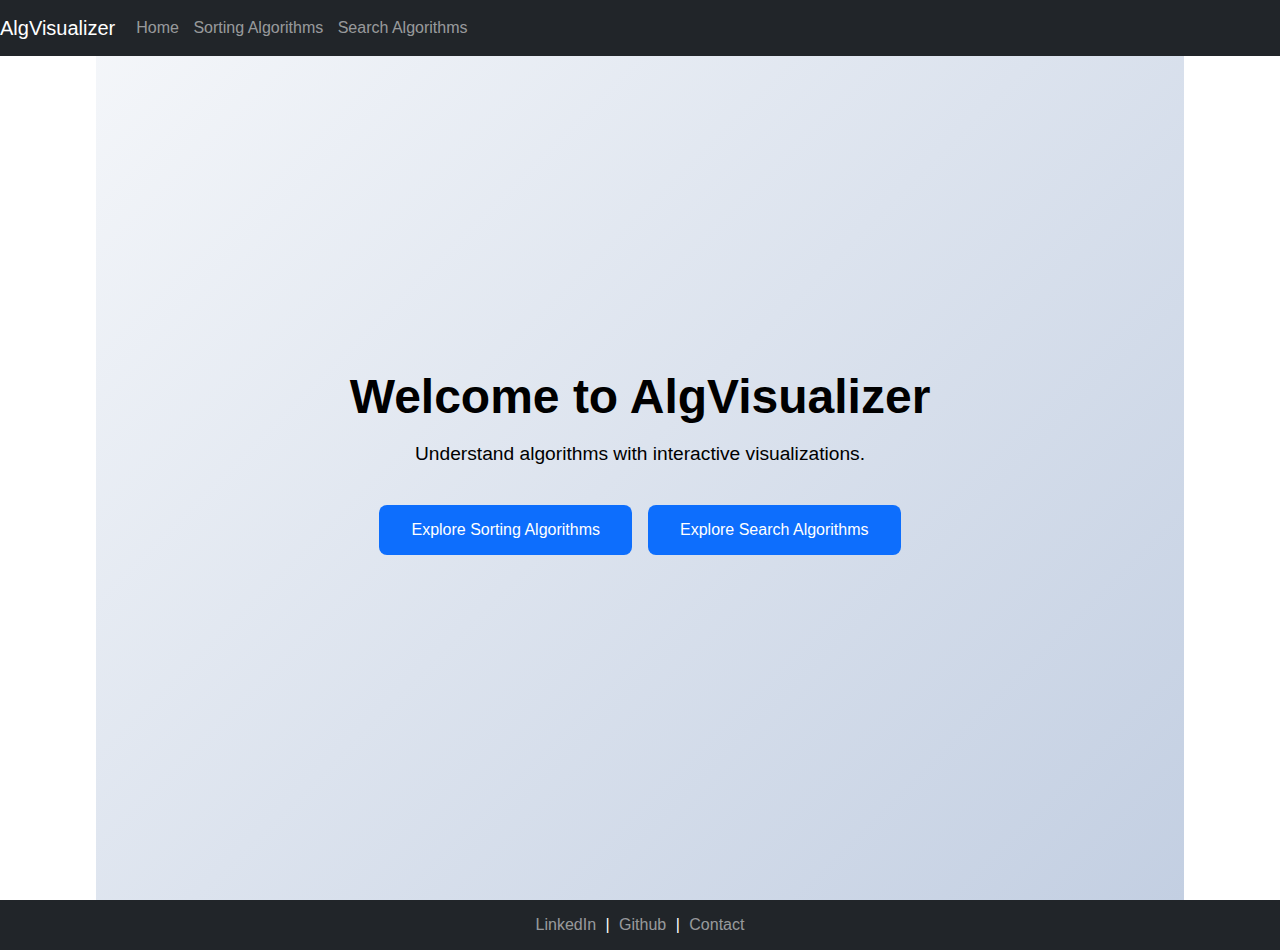
==== index.html @ 442ea1cf "add all files" ====
<!DOCTYPE html>
<html lang="en">
<head>
    <meta charset="UTF-8">
    <meta name="viewport" content="width=device-width, initial-scale=1.0">
    <title>AlgVisualizer</title>

    <link 
        rel="stylesheet" 
        href="https://fonts.googleapis.com/css2?family=Material+Symbols+Outlined:opsz,wght,FILL,GRAD@20..48,100..700,0..1,-50..200" 
    />
    <link 
        rel="stylesheet" 
        href="https://fonts.googleapis.com/css2?family=Material+Symbols+Outlined:opsz,wght,FILL,GRAD@24,400,0,0" 
    />
    <link rel="stylesheet" href="./styles/style.css">
</head>
<body>
    <header>
        <nav>
            <div class="nav-bar">
                <div class="nav-bar-logo">
                    <a href="index.html">AlgVisualizer</a>
                </div>
                <div class="nav-bar-link">
                    <a href="index.html">Home</a>
                    <a href="sort.html">Sorting Algorithms</a>
                    <a href="search.html">Search Algorithms</a>
                    <!-- <a href="datastructures.html">Data Structures</a>
                    <a href="graphs.html">Graph Algorithms</a> -->
                </div>
                <div class="nav-bar-menu" >
                    <span class="material-symbols-outlined" id="menu-button">
                        menu
                    </span>
                </div>
                
            </div>
        </nav>
        <div class="side-menu" id="side-menu">
            <h2>
                AlgVisualizer
                <span class="material-symbols-outlined" id="close-button">
                    close
                </span>
            </h2>    
            <ul>
                <li><a href="#">Home</a></li>
                <li><a href="sort.html">Sorting Algorithms</a></li>
                <li><a href="search.html">Search Algorithms</a></li>
                <!-- <li><a href="datastructures.html">Data Structures</a></li>
                <li><a href="graphs.html">Graph Algorithms</a></li>        -->
            </ul>
          </div>
    </header>
    
    <main class="home-page">
        <div class="home-container">
            <div class="home-content">
                <h1 class="home-title">Welcome to AlgVisualizer</h1>
                <p class="home-description">Understand algorithms with interactive visualizations.</p>
                <div class="home-button">
                    <a href="sort.html" class="button">Explore Sorting Algorithms</a>
                    <a href="search.html" class="button">Explore Search Algorithms</a>
                    <!-- <a href="datastructures.html" class="button">Discover Data Structures</a>
                    <a href="graphs.html" class="button">Explore Graph Algorithms</a> -->
                </div>
            </div>
        </div>
    </main>
    <footer>
        <div class="footer-content">
            <a href="https://www.linkedin.com/in/nithintejesh">LinkedIn</a>
            <span>&nbsp;|&nbsp;</span>
            <a href="https://github.com/nithintejesh">Github</a>
            <span>&nbsp;|&nbsp;</span>
            <a href="#">Contact</a>
        </div>
    </footer>
    <script src="./scripts/menu.js"></script>
</body>
</html>
---- styles/style.css ----
/* Resetting margins and paddings */
body, html {
    margin: 0;
    padding: 0;
    font-family: Arial, Helvetica, sans-serif;
}

/* Navbar styling */
.nav-bar {
    position: fixed;
    display: flex;
    align-items: center;
    padding: 8px 0;
    color: white;
    background-color: #212529;
    height: 2.5rem;
    width: 100%;
}

.nav-bar-link a {
    text-decoration: none;
    color: #ffffffb6;
    padding: 0 10px;
}

.nav-bar-link a:hover {
    color: white;
}

.nav-bar-logo {
    font-size: 20px;
    margin-right: 1rem;
    padding: 5px 0;
}

.nav-bar-logo a {
    color: white;
}

.nav-bar-link {
    width: 80%;
}

.nav-bar-menu{
    position: absolute;
    right: 1rem;
    opacity: 0;
}

.nav-bar-menu span {
    opacity:0.5;
}

.nav-bar-menu span:hover {
    cursor: pointer;
    opacity: 1;
    transform: scale(1.1);
}

.nav-bar-link a,
.footer-content a,
.side-menu a {
    padding: 0 5px;
    color: #FFFFFF8C;
}

.nav-bar-link a:hover,
.side-menu a:hover,
.footer-content a:hover {
    color: #ffffffb6;
}

@media (max-width: 951px) {
    .nav-bar-link a {
        display: none;
    }
}

/* Main content styling */
.home-page {
    display: flex;
    justify-content: center;
}

.home-container {
    height: 100vh;
    width: 100vw;
    margin: 0 6rem;
    display: flex;
    align-items: center;
    justify-content: center;
    background: linear-gradient(135deg, #f5f7fa, #c3cfe2);
}

.home-content {
    text-align: center;
}

.home-title {
    font-size: 3rem;
    font-weight: bold;
    margin-bottom: 1rem;
}

.home-description {
    font-size: 1.2rem;
    margin-bottom: 2rem;
}

.home-button {
    display: flex;
    flex-direction: row;
    justify-content: center;
    align-items: center;
    flex-wrap: wrap;
}

.home-button a {
    background-color: #0d6efd;
    color: white;
    padding: 1rem 2rem;
    text-decoration: none;
    border-radius: 0.5rem;
    font-size: 1rem;
    margin: 0.5rem;
    transition: background-color 0.3s ease;
}

.home-button a:hover {
    background-color: #0b5ed7;
    cursor: pointer;
}

/* Footer styling */
footer {
    background-color: #212529;
    color: white;
    text-align: center;
    padding: 1rem;
}

.footer-content {
    display: flex;
    align-items: center;
    justify-content: center;
}

.side-menu {
    position: fixed; /* Positions the menu on the right side of the screen */
    top: 0;
    right: 0;
    width: 300px;
    height: 100vh; /* Occupies full viewport height (vh) */
    background-color: #212529;
    color: white;
    transition: right 0.3s ease-in-out; /* Adds a smooth transition effect */
    opacity: 0;
}

.side-menu.active {
    right: 0; /* Shows the menu by setting it on-screen */
}

.side-menu ul {
    list-style: none;
    width: 100%;
    padding: 0;
    margin: 2rem 1.5rem;
}

.side-menu h2 {
    margin-top: 0.75rem;
    text-decoration: none;
    font-weight: normal;
    margin-left: 1rem;
    font-size: 25px;
}

.side-menu li {
    margin: 0.5rem 0;
    padding: 1rem;
}

.side-menu span {
    position: absolute;
    right: 1.5rem;
    opacity: 0.5;
}

.side-menu span:hover {
    cursor: pointer;
    opacity: 1;
    transform: scale(1.1);
}

a {
    text-decoration: none;
} 


.side-menu {
    position: fixed;
    top: 0;
    right: -350px; /* Initially hidden off-screen */
    width: 300px;
    height: 100vh;
    background-color: #212529;
    color: white;
    transition: right 0.3s ease-in-out;
    padding: 20px;
}

.side-menu.active {
    right: 0; /* Bring on-screen when active */
}

@media (max-width: 951px) {
    .nav-bar-link a {
        display: none;
    }

    .nav-bar-menu {
        opacity: 1
    }

    .side-menu {
        opacity: 1
    }

}

@media (max-width: 750px) {
    .home-container {
        margin: 0;
    }
}

@media (max-width: 951px) {
    .nav-bar-link a {
        display: none;
    }

    .nav-bar-menu {
        opacity: 1;
    }

    .side-menu {
        opacity: 1;
    }
}
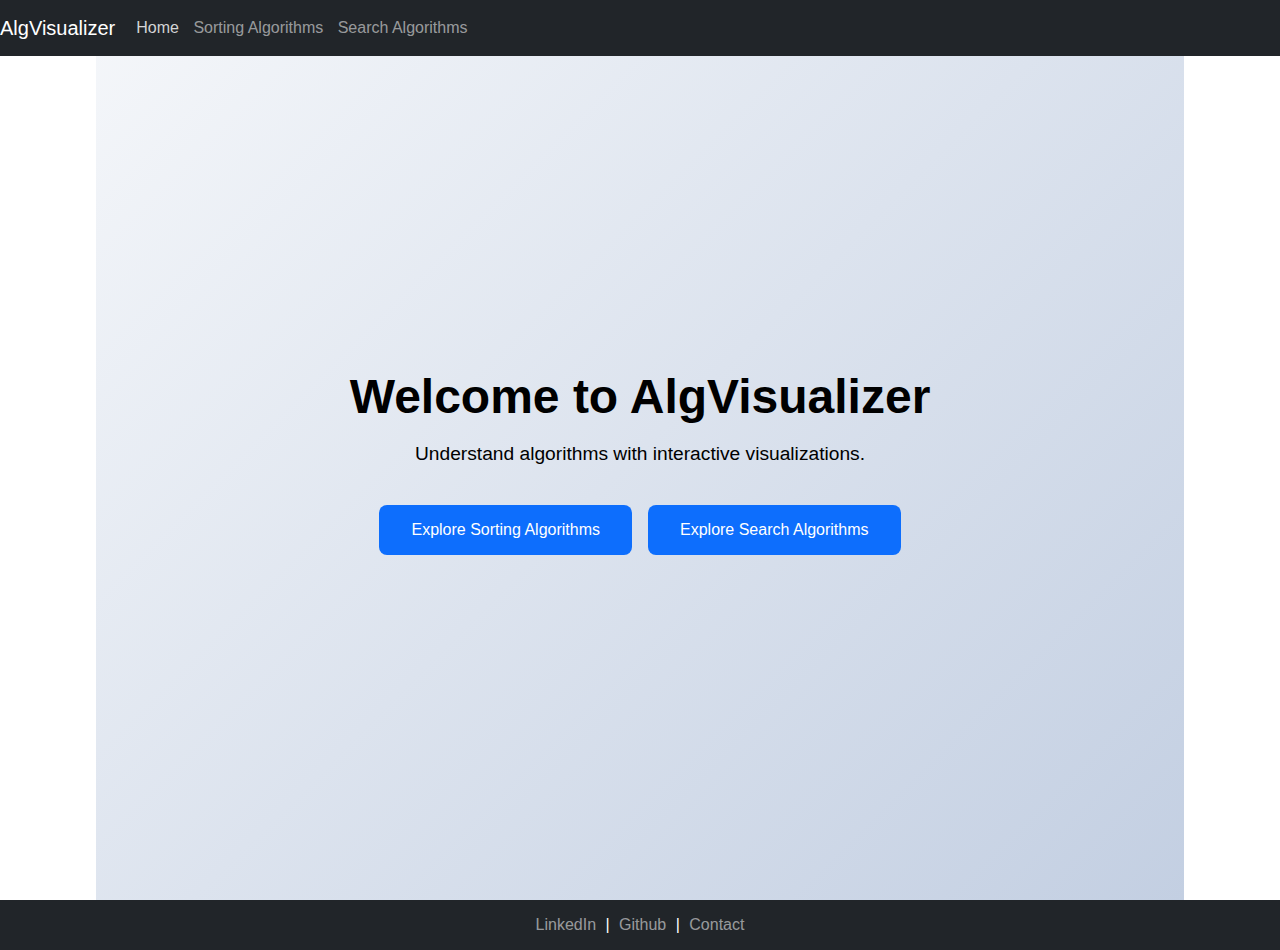
==== commit f6eb113a: "add style" ====
--- a/index.html
+++ b/index.html
@@ -1,10 +1,9 @@
-
-
 <!DOCTYPE html>
 <html lang="en">
 <head>
     <meta charset="UTF-8">
     <meta name="viewport" content="width=device-width, initial-scale=1.0">
+    <meta name="description" content="An Interactive Algorithm Visualizer.">
     <title>AlgVisualizer</title>
 
     <link 
@@ -25,7 +24,7 @@
                     <a href="index.html">AlgVisualizer</a>
                 </div>
                 <div class="nav-bar-link">
-                    <a href="index.html">Home</a>
+                    <a href="index.html" id="home-page">Home</a>
                     <a href="sort.html">Sorting Algorithms</a>
                     <a href="search.html">Search Algorithms</a>
                     <!-- <a href="datastructures.html">Data Structures</a>
--- a/styles/style.css
+++ b/styles/style.css
@@ -67,13 +67,11 @@
 .nav-bar-link a:hover,
 .side-menu a:hover,
 .footer-content a:hover {
-    color: #ffffffb6;
-}
-
-@media (max-width: 951px) {
-    .nav-bar-link a {
-        display: none;
-    }
+    color: #ffffffcf;
+}
+
+.nav-bar-link #home-page {
+    color: #ffffffcf;
 }
 
 /* Main content styling */
@@ -150,10 +148,10 @@
     top: 0;
     right: 0;
     width: 300px;
-    height: 100vh; /* Occupies full viewport height (vh) */
-    background-color: #212529;
-    color: white;
-    transition: right 0.3s ease-in-out; /* Adds a smooth transition effect */
+    height: 100vh;
+    background-color: #212529;
+    color: white;
+    transition: right 0.3s ease-in-out;
     opacity: 0;
 }
 
@@ -202,7 +200,8 @@
     position: fixed;
     top: 0;
     right: -350px; /* Initially hidden off-screen */
-    width: 300px;
+    /* width: 300px; */
+    width: 250px;
     height: 100vh;
     background-color: #212529;
     color: white;
@@ -235,20 +234,8 @@
     }
 }
 
-@media (max-width: 951px) {
-    .nav-bar-link a {
-        display: none;
-    }
-
-    .nav-bar-menu {
-        opacity: 1;
-    }
-
-    .side-menu {
-        opacity: 1;
-    }
-}
-
-
-
-
+
+
+
+
+
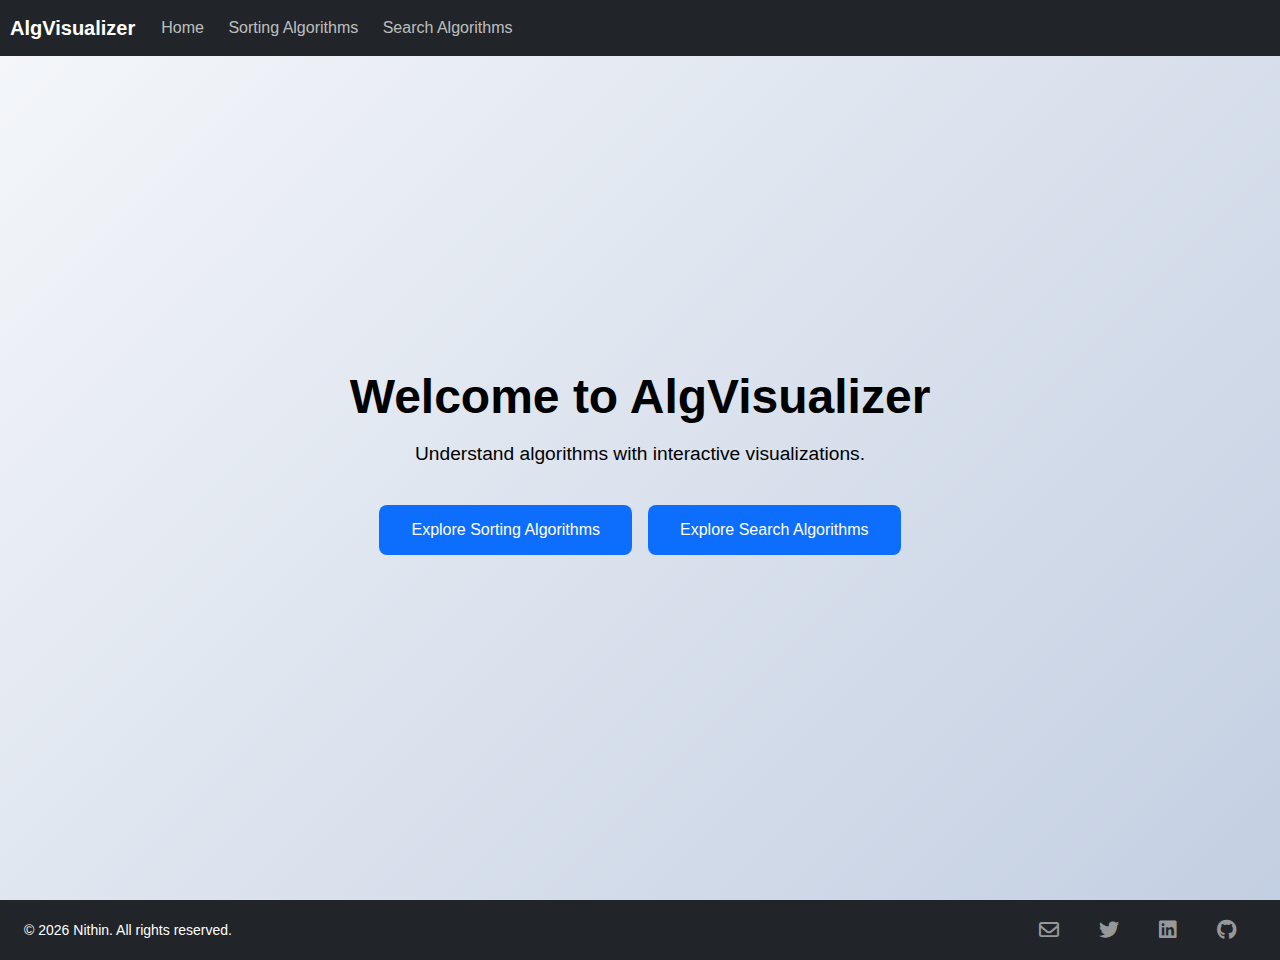
==== commit c54bd0ee: "change footer" ====
--- a/index.html
+++ b/index.html
@@ -15,6 +15,7 @@
         href="https://fonts.googleapis.com/css2?family=Material+Symbols+Outlined:opsz,wght,FILL,GRAD@24,400,0,0" 
     />
     <link rel="stylesheet" href="./styles/style.css">
+    <link rel="stylesheet" href="https://cdnjs.cloudflare.com/ajax/libs/font-awesome/6.0.0-beta3/css/all.min.css">
 </head>
 <body>
     <header>
@@ -69,15 +70,28 @@
             </div>
         </div>
     </main>
+    
     <footer>
-        <div class="footer-content">
-            <a href="https://www.linkedin.com/in/nithintejesh">LinkedIn</a>
-            <span>&nbsp;|&nbsp;</span>
-            <a href="https://github.com/nithintejesh">Github</a>
-            <span>&nbsp;|&nbsp;</span>
-            <a href="#">Contact</a>
+        <div class="footer-container">
+          <p class="footer-copyright">
+            © <span id="year"></span> Nithin. All rights reserved.
+          </p>
+          <div class="footer-icons">
+            <a href="mailto:nithintejesh@gmail.com" class="icon-link">
+              <i class="fa-regular fa-envelope"></i>
+            </a>
+            <a href="https://x.com/nithintejesh" target="_blank" class="icon-link">
+              <i class="fa-brands fa-twitter"></i>
+            </a>
+            <a href="https://www.linkedin.com/in/nithintejesh/" target="_blank" class="icon-link">
+              <i class="fa-brands fa-linkedin"></i>
+            </a>
+            <a href="https://github.com/nithintejesh" target="_blank" class="icon-link">
+              <i class="fa-brands fa-github"></i>
+            </a>
+          </div>
         </div>
-    </footer>
+      </footer>
     <script src="./scripts/menu.js"></script>
 </body>
 </html>
--- a/styles/style.css
+++ b/styles/style.css
@@ -5,7 +5,11 @@
     font-family: Arial, Helvetica, sans-serif;
 }
 
-/* Navbar styling */
+a {
+    text-decoration: none;
+}
+
+/* Navbar styles */
 .nav-bar {
     position: fixed;
     display: flex;
@@ -15,40 +19,44 @@
     background-color: #212529;
     height: 2.5rem;
     width: 100%;
+}
+
+.nav-bar-logo {
+    font-size: 20px;
+    margin-right: 1rem;
+    padding: 5px 0;
+}
+
+.nav-bar-logo a {
+    color: white;
+    font-weight: bold;
+    padding-left: 10px;
+    font-size: 1.25rem;
+}
+
+.nav-bar-link {
+    width: 80%;
 }
 
 .nav-bar-link a {
     text-decoration: none;
     color: #ffffffb6;
     padding: 0 10px;
+    font-size: 1rem;
 }
 
 .nav-bar-link a:hover {
     color: white;
 }
 
-.nav-bar-logo {
-    font-size: 20px;
-    margin-right: 1rem;
-    padding: 5px 0;
-}
-
-.nav-bar-logo a {
-    color: white;
-}
-
-.nav-bar-link {
-    width: 80%;
-}
-
-.nav-bar-menu{
+.nav-bar-menu {
     position: absolute;
     right: 1rem;
     opacity: 0;
 }
 
 .nav-bar-menu span {
-    opacity:0.5;
+    opacity: 0.5;
 }
 
 .nav-bar-menu span:hover {
@@ -57,23 +65,6 @@
     transform: scale(1.1);
 }
 
-.nav-bar-link a,
-.footer-content a,
-.side-menu a {
-    padding: 0 5px;
-    color: #FFFFFF8C;
-}
-
-.nav-bar-link a:hover,
-.side-menu a:hover,
-.footer-content a:hover {
-    color: #ffffffcf;
-}
-
-.nav-bar-link #home-page {
-    color: #ffffffcf;
-}
-
 /* Main content styling */
 .home-page {
     display: flex;
@@ -83,7 +74,7 @@
 .home-container {
     height: 100vh;
     width: 100vw;
-    margin: 0 6rem;
+    margin: 0;
     display: flex;
     align-items: center;
     justify-content: center;
@@ -129,34 +120,22 @@
     cursor: pointer;
 }
 
-/* Footer styling */
-footer {
-    background-color: #212529;
-    color: white;
-    text-align: center;
-    padding: 1rem;
-}
-
-.footer-content {
-    display: flex;
-    align-items: center;
-    justify-content: center;
-}
-
+/* Side menu styles */
 .side-menu {
-    position: fixed; /* Positions the menu on the right side of the screen */
+    position: fixed;
     top: 0;
-    right: 0;
-    width: 300px;
+    right: -350px; /* Initially hidden off-screen */
+    width: 250px;
     height: 100vh;
     background-color: #212529;
     color: white;
     transition: right 0.3s ease-in-out;
+    padding: 20px;
     opacity: 0;
 }
 
 .side-menu.active {
-    right: 0; /* Shows the menu by setting it on-screen */
+    right: 0; /* Bring on-screen when active */
 }
 
 .side-menu ul {
@@ -168,7 +147,6 @@
 
 .side-menu h2 {
     margin-top: 0.75rem;
-    text-decoration: none;
     font-weight: normal;
     margin-left: 1rem;
     font-size: 25px;
@@ -191,41 +169,63 @@
     transform: scale(1.1);
 }
 
-a {
-    text-decoration: none;
-} 
-
-
-.side-menu {
-    position: fixed;
-    top: 0;
-    right: -350px; /* Initially hidden off-screen */
-    /* width: 300px; */
-    width: 250px;
-    height: 100vh;
+/* Footer styles */
+footer {
     background-color: #212529;
     color: white;
-    transition: right 0.3s ease-in-out;
-    padding: 20px;
-}
-
-.side-menu.active {
-    right: 0; /* Bring on-screen when active */
-}
-
+    padding: 0.5rem;
+    font-size: 0.875rem;
+}
+
+.footer-container {
+    display: flex;
+    justify-content: space-between;
+    align-items: center;
+    flex-wrap: wrap;
+    max-width: 100%;
+    padding: 0 1rem;
+}
+
+.footer-copyright {
+    font-size: 0.875rem; 
+    font-weight: 300;
+    flex: 1 1 auto;
+    text-align: left;
+}
+
+.footer-icons {
+    display: flex;
+    flex-direction: row;
+    justify-content: flex-end;
+    flex: 1 1 auto;
+}
+
+.footer-icons a {
+    font-size: 1.25rem;
+    margin: 0 20px;
+    color: #FFFFFF8C;
+    transition: transform 0.3s, filter 0.3s;
+}
+
+.footer-icons a:hover {
+    color: #ffffffcf;
+    transform: scale(1.1);
+    filter: brightness(1.75);
+}
+
+/* Responsive behavior */
 @media (max-width: 951px) {
     .nav-bar-link a {
         display: none;
     }
 
     .nav-bar-menu {
-        opacity: 1
+        opacity: 1;
     }
 
     .side-menu {
-        opacity: 1
-    }
-
+        opacity: 1;
+    }
 }
 
 @media (max-width: 750px) {
@@ -234,8 +234,18 @@
     }
 }
 
-
-
-
-
-
+@media (max-width: 600px) {
+    .footer-container {
+        flex-direction: column;
+        align-items: center;
+    }
+
+    .footer-copyright {
+        text-align: center;
+        margin-bottom: 10px;
+    }
+
+    .footer-icons {
+        justify-content: center;
+    }
+}
